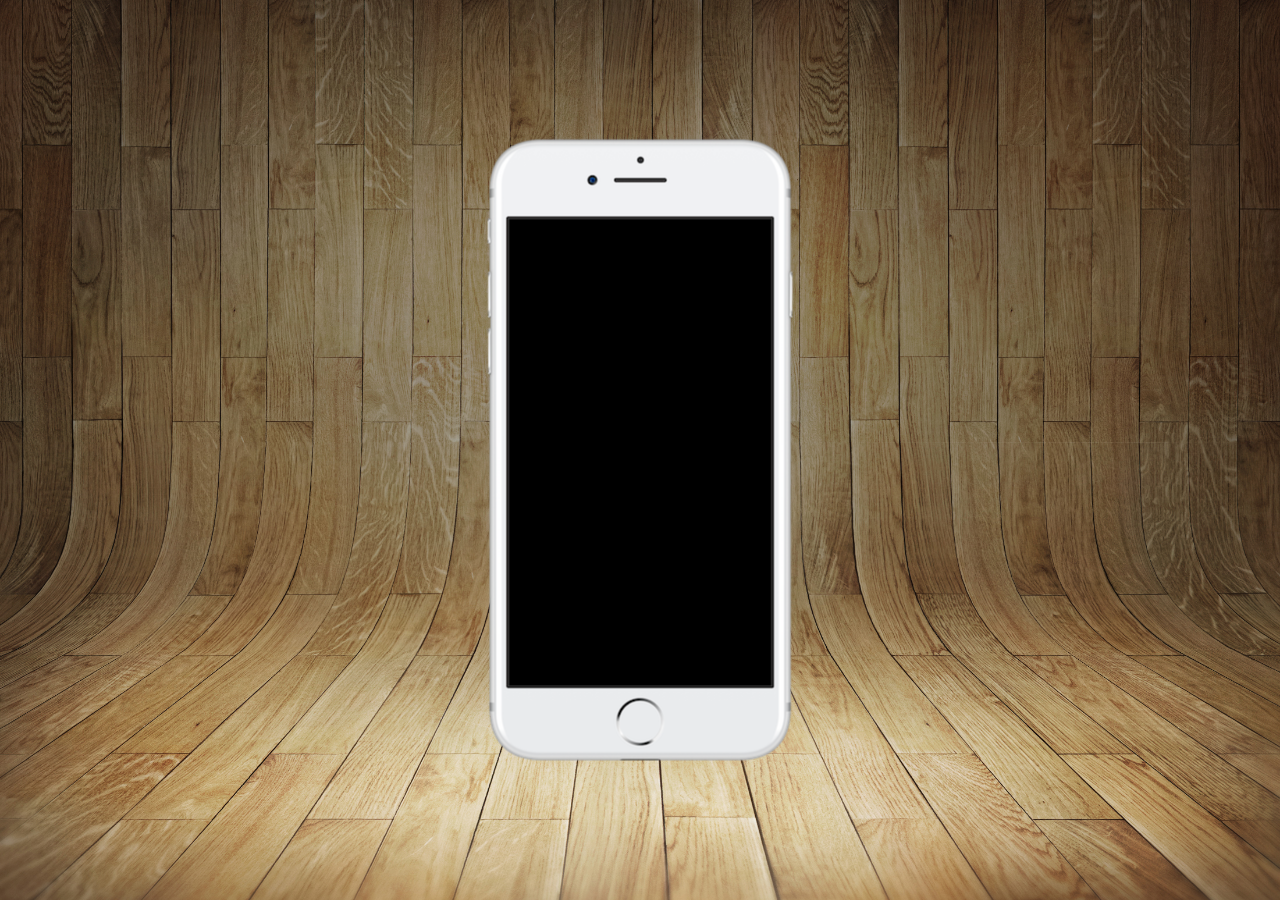
==== index.html @ 4e3a2689 "Adicionado celular" ====
<!DOCTYPE html>
<html lang="pt-br">
<head>
    <meta charset="UTF-8">
    <meta name="viewport" content="width=device-width, initial-scale=1.0">
    <title>Projeto Redes Sociais</title>
    <link rel="shortcut icon" href="favicon.ico" type="image/x-icon">
    <link rel="stylesheet" href="estilos/style.css">
</head>
<body>
    <main>
        <section id="telefone">

        </section>
        <section id="redes-sociais">

        </section>
    </main>
</body>
</html>
---- estilos/style.css ----
@charset "UTF-8";

* {
    margin: 0px;
    padding: 0px;
    font-family: Arial, Helvetica, sans-serif;
}

html, body {
    height: 100vh;
    width: 100vw;
    background-color: black;
}

body {
    background: url('../imagens/fundo-madeira.jpg') no-repeat top center;
    background-size: cover;
    background-attachment: fixed;
} 

main {
    height: 100vh;
    position: relative;
}

#telefone {
    position: absolute;
    top: 50%;
    left: 50%;
    transform: translate(-50%, -50%);

    height: 627px;
    width: 311px;
    background: url('../imagens/frame-iphone.png') no-repeat;
}
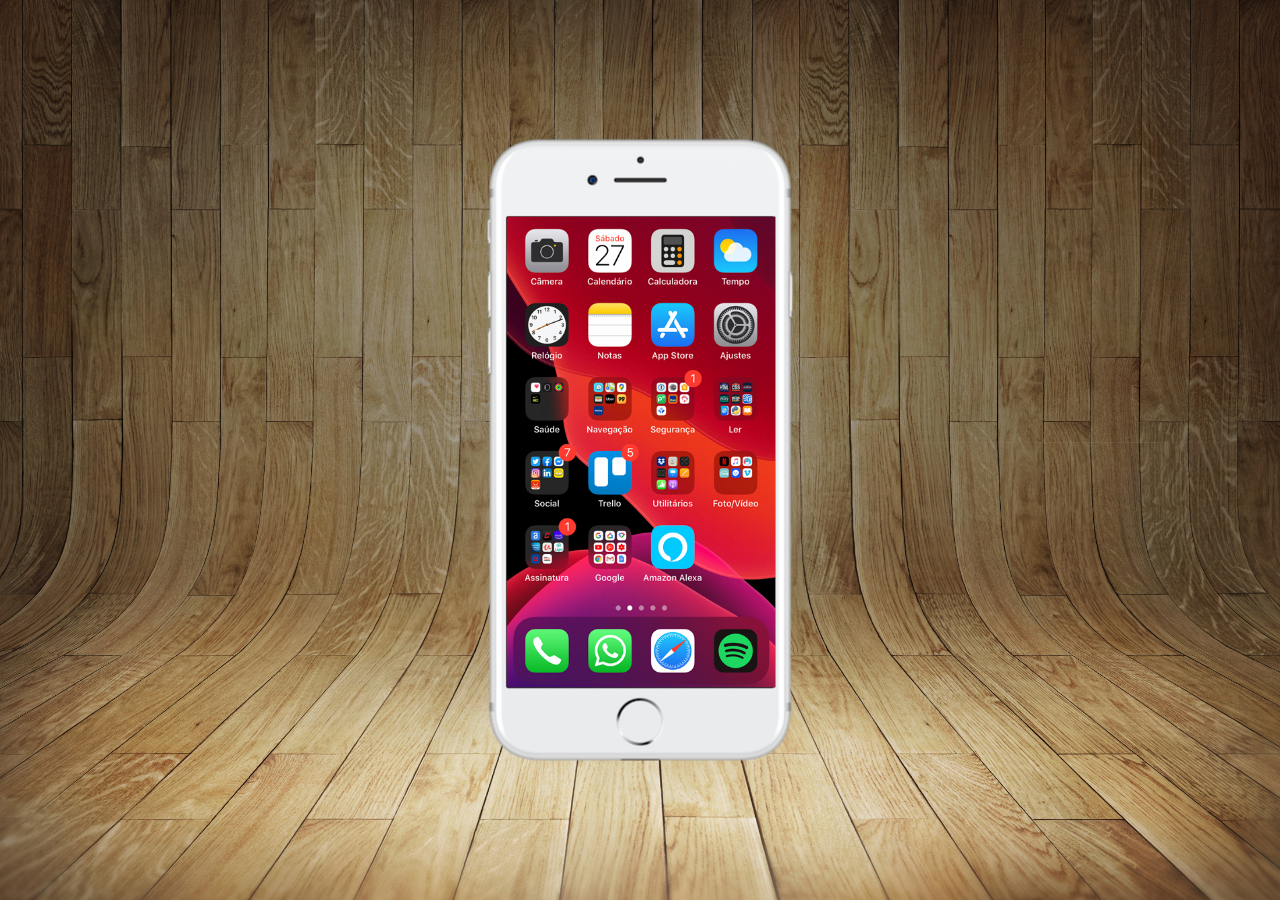
==== commit f6a6fa8b: "Criei a tela Home" ====
--- a/index.html
+++ b/index.html
@@ -10,7 +10,7 @@
 <body>
     <main>
         <section id="telefone">
-
+            <iframe src="home.html" name="tela" id="tela" frameborder="0"></iframe>
         </section>
         <section id="redes-sociais">
 
--- a/estilos/style.css
+++ b/estilos/style.css
@@ -32,4 +32,12 @@
     height: 627px;
     width: 311px;
     background: url('../imagens/frame-iphone.png') no-repeat;
+}
+
+#tela {
+    position: relative;
+    top: 80px;
+    left: 22px;
+    width: 269px;
+    height: 471px;
 }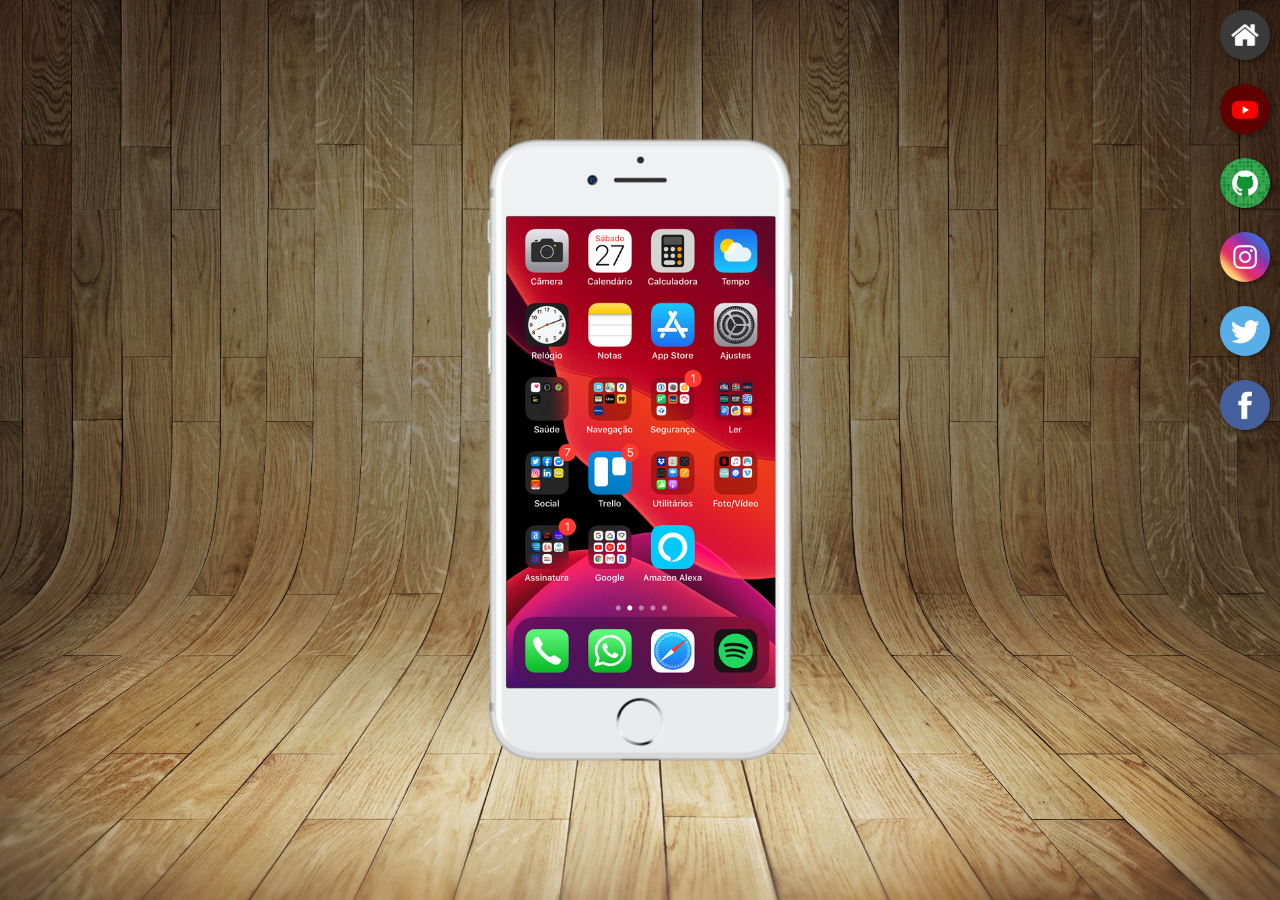
==== commit 63e3ec45: "criei botoes na lateral" ====
--- a/index.html
+++ b/index.html
@@ -10,10 +10,17 @@
 <body>
     <main>
         <section id="telefone">
-            <iframe src="home.html" name="tela" id="tela" frameborder="0"></iframe>
+            <iframe src="home.html" name="tela" id="tela" frameborder="0">
+                Seu navegador nao e compativel com isso.
+            </iframe>
         </section>
         <section id="redes-sociais">
-
+            <a href="#" target="tela"><img src="imagens/logo-home.jpg" alt="Home"></a><br>
+            <a href="#" target="tela"><img src="imagens/logo-youtube.jpg" alt="Youtube"></a><br>
+            <a href="#" target="tela"><img src="imagens/logo-github.jpg" alt="GitHub"></a><br>
+            <a href="#" target="tela"><img src="imagens/logo-instagram.jpg" alt="Instagram"></a><br>
+            <a href="#" target="tela"><img src="imagens/logo-twitter.jpg" alt="Twitter"></a><br>
+            <a href="#" target="tela"><img src="imagens/logo-facebook.jpg" alt="Facebook"></a><br>
         </section>
     </main>
 </body>
--- a/estilos/style.css
+++ b/estilos/style.css
@@ -40,4 +40,23 @@
     left: 22px;
     width: 269px;
     height: 471px;
+}
+
+#redes-sociais {
+    text-align: right;
+}
+
+#redes-sociais img {
+    width: 50px;
+    margin: 10px;
+    border-radius: 50%;
+    box-shadow: 2px 2px 5px rgba(0, 0, 0, 0.400);
+    box-sizing: border-box;
+}
+
+#redes-sociais img:hover {
+    border: 2px solid rgba(255, 255, 255, 0.611);
+    transform: translate(-3px, -3px);
+    box-shadow: 5px 5px 10px rgba(0, 0, 0, 0.623);
+    transition: transform .3s;
 }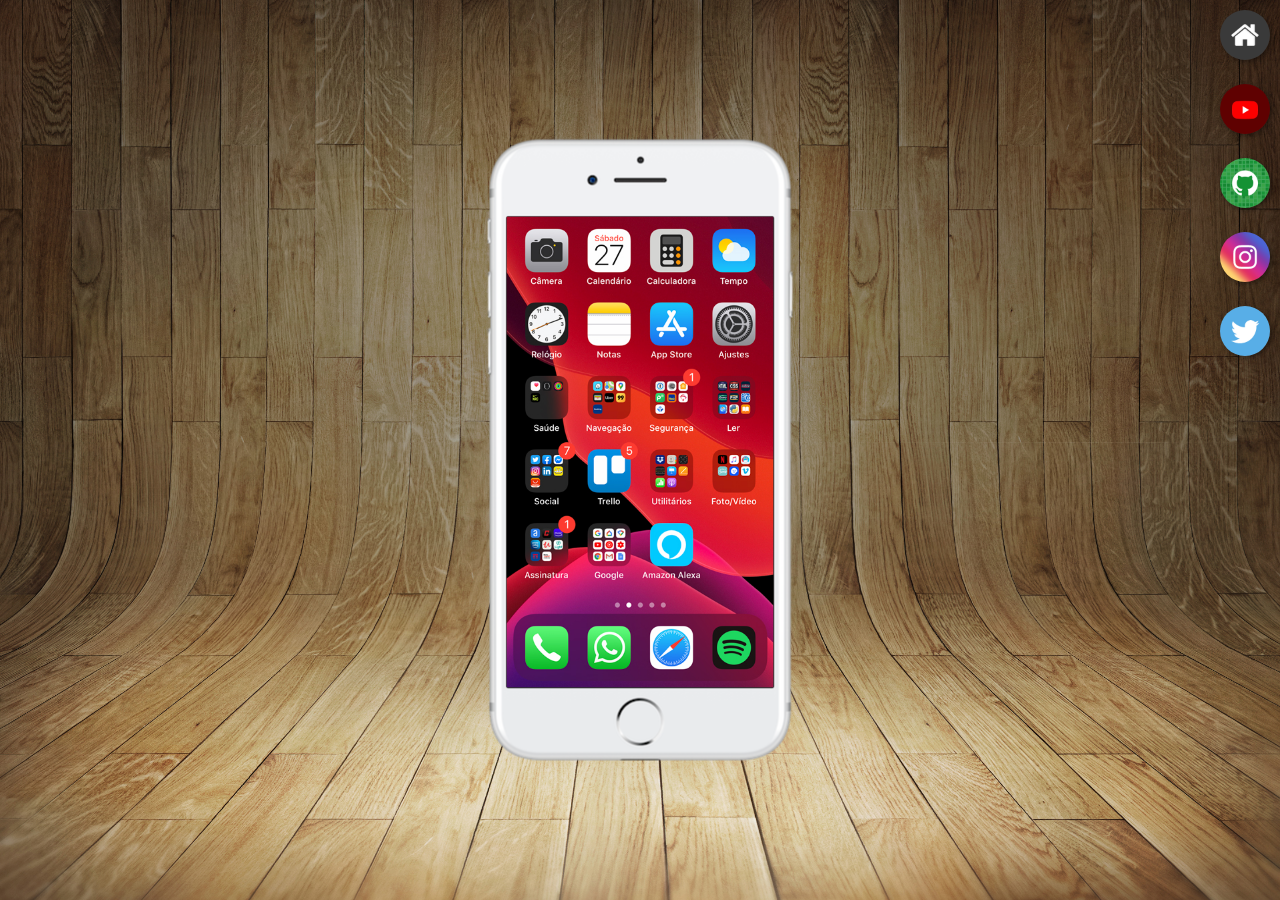
==== commit b5eca88f: "Adicionei a navegacao pelas redes sociais" ====
--- a/index.html
+++ b/index.html
@@ -15,12 +15,11 @@
             </iframe>
         </section>
         <section id="redes-sociais">
-            <a href="#" target="tela"><img src="imagens/logo-home.jpg" alt="Home"></a><br>
-            <a href="#" target="tela"><img src="imagens/logo-youtube.jpg" alt="Youtube"></a><br>
-            <a href="#" target="tela"><img src="imagens/logo-github.jpg" alt="GitHub"></a><br>
-            <a href="#" target="tela"><img src="imagens/logo-instagram.jpg" alt="Instagram"></a><br>
-            <a href="#" target="tela"><img src="imagens/logo-twitter.jpg" alt="Twitter"></a><br>
-            <a href="#" target="tela"><img src="imagens/logo-facebook.jpg" alt="Facebook"></a><br>
+            <a href="home.html" target="tela"><img src="imagens/logo-home.jpg" alt="Home"></a><br>
+            <a href="youtube.html" target="tela"><img src="imagens/logo-youtube.jpg" alt="Youtube"></a><br>
+            <a href="github.html" target="tela"><img src="imagens/logo-github.jpg" alt="GitHub"></a><br>
+            <a href="instagram.html" target="tela"><img src="imagens/logo-instagram.jpg" alt="Instagram"></a><br>
+            <a href="twitter.html" target="tela"><img src="imagens/logo-twitter.jpg" alt="Twitter"></a><br>
         </section>
     </main>
 </body>
--- a/estilos/style.css
+++ b/estilos/style.css
@@ -38,7 +38,7 @@
     position: relative;
     top: 80px;
     left: 22px;
-    width: 269px;
+    width: 267px;
     height: 471px;
 }
 
@@ -59,4 +59,8 @@
     transform: translate(-3px, -3px);
     box-shadow: 5px 5px 10px rgba(0, 0, 0, 0.623);
     transition: transform .3s;
-}+}
+
+#redes-sociais img:active {
+    transform: scale(95%);
+}
